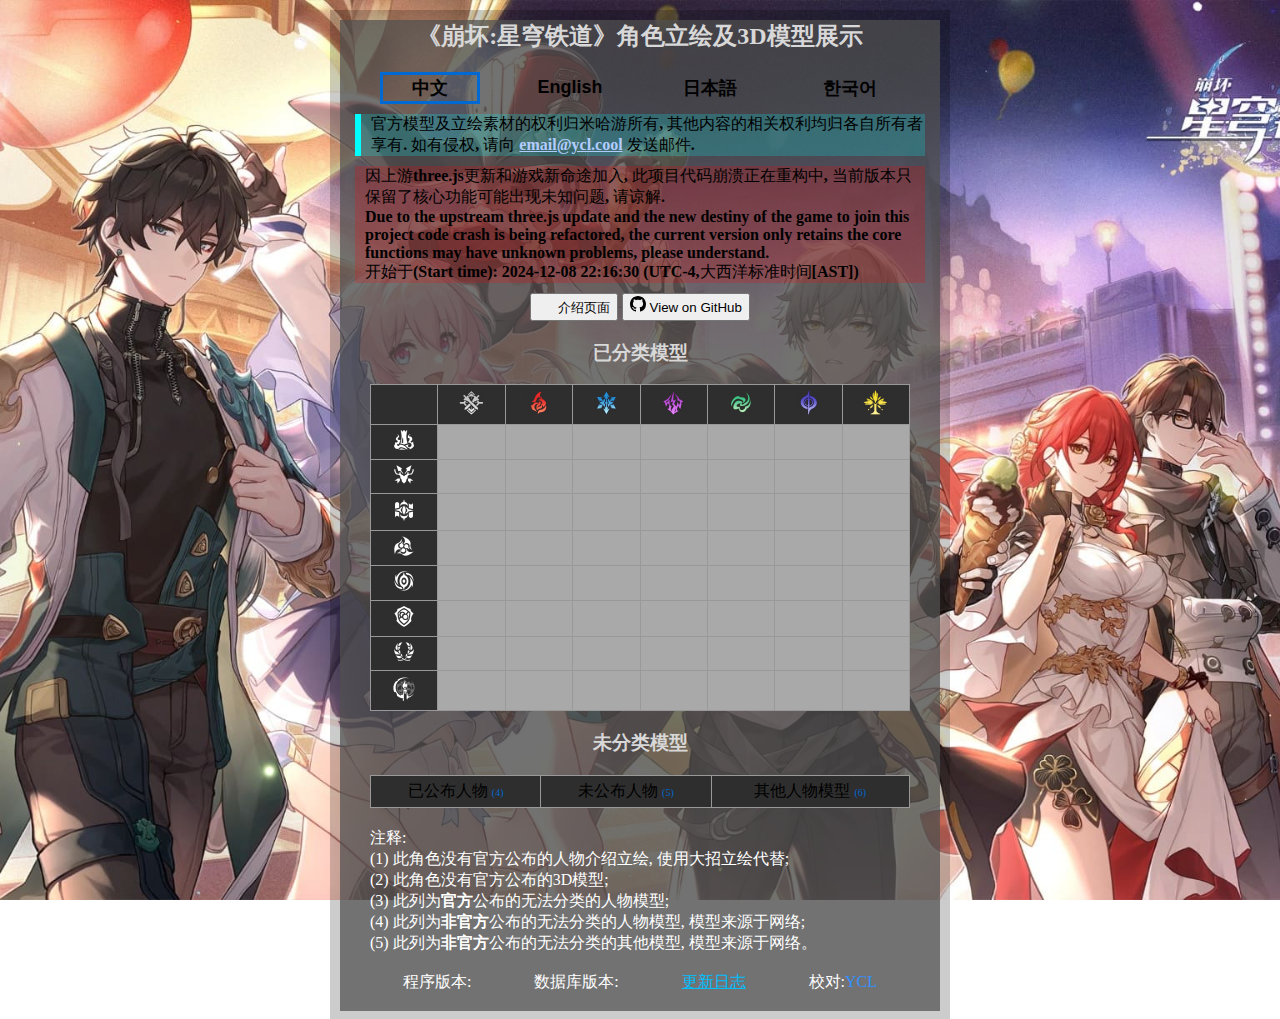
==== index.html @ e8f38388 "合并近期更改准备重构" ====
<!DOCTYPE html>
<html>

<head>
  <meta charset="UTF-8">
  <meta http-equiv="X-UA-Compatible" content="IE=edge,chrome=1">
  <meta name="viewport" content="initial-scale=1, maximum-scale=1">
  <meta name="description" content="角色立绘和3D模型展示(部分模型支持使用网页预览MMD动作)，已分类模型来源为官方, 未分类模型部分来自官方部分来源于网络。">
  <meta name="author" content="YCL">
  <title>《崩坏:星穹铁道》角色立绘和3D模型展示</title>
  <link href="favicon.ico" rel="shortcut icon">
  <link rel="stylesheet" type="text/css" href="css/index.css">
  <!-- <script src="//www.ycl.cool/js/function.js"></script> -->
  <script src="outside/function.js"></script>
  <script src="js/baidu.js"></script>
</head>

<body>
  <div id="main" class="box">
    <h2 id="text1">《崩坏:星穹铁道》角色立绘及3D模型展示</h2>
    <div class="lang-div">
      <button class="lang" id="zh" onclick="ChangeText('zh')" style="border: solid #0069d2">中文</button>
      <button class="lang" id="en" onclick="ChangeText('en')">English</button>
      <button class="lang" id="jp" onclick="ChangeText('jp')">日本語</button>
      <button class="lang" id="ko" onclick="ChangeText('ko')">한국어</button>
    </div>
    <div class="info">
      <div class="tip">
        <div class="tip-bar"></div>
        <div class="tip-txt">
          官方模型及立绘素材的权利归米哈游所有, 其他内容的相关权利均归各自所有者享有. 如有侵权, 请向
          <a style="color: #b3ccff;text-decoration: underline" href="mailto:email@ycl.cool">email@ycl.cool</a>
          发送邮件.
        </div>
      </div>
      <div class="awarn">
        <!-- <div id="abar"></div>  -->
        <a>因上游three.js更新和游戏新命途加入, 此项目代码崩溃正在重构中, 当前版本只保留了核心功能可能出现未知问题, 请谅解.<br>Due to the upstream three.js update and the new destiny of the game to join this project code crash is being refactored, the current version only retains the core functions may have unknown problems, please understand.<br>开始于(Start time): 2024-12-08 22:16:30 (UTC-4,大西洋标准时间[AST])</a>
      </div>
      <div class="warn" style="display: none">
        <div id="bar"></div>
        <a id="warn">注:如果遇到与中文意思不同的地方请以中文为主,如您想更改请在Github上提交.</a>
      </div>
      <div style="margin-top: 10px;">
        <button onclick="location.href = '//www.ycl.cool/blog/index.php/archives/17'">
          <img loading="lazy" decoding="async" src="//www.ycl.cool/media/icon.ico" height="16" width="16">
          <a id="text2">介绍页面</a>
        </button>
        <button onclick="location.href = '//github.com/YCL0609/Honkai-Star-Rail-Character-model-display'">
          <svg height="16" width="16">
            <path
              d="M8 0c4.42 0 8 3.58 8 8a8.013 8.013 0 0 1-5.45 7.59c-.4.08-.55-.17-.55-.38 0-.27.01-1.13.01-2.2 0-.75-.25-1.23-.54-1.48 1.78-.2 3.65-.88 3.65-3.95 0-.88-.31-1.59-.82-2.15.08-.2.36-1.02-.08-2.12 0 0-.67-.22-2.2.82-.64-.18-1.32-.27-2-.27-.68 0-1.36.09-2 .27-1.53-1.03-2.2-.82-2.2-.82-.44 1.1-.16 1.92-.08 2.12-.51.56-.82 1.28-.82 2.15 0 3.06 1.86 3.75 3.64 3.95-.23.2-.44.55-.51 1.07-.46.21-1.61.55-2.33-.66-.15-.24-.6-.83-1.23-.82-.67.01-.27.38.01.53.34.19.73.9.82 1.13.16.45.68 1.31 2.69.94 0 .67.01 1.3.01 1.49 0 .21-.15.45-.55.38A7.995 7.995 0 0 1 0 8c0-4.42 3.58-8 8-8Z">
            </path>
          </svg>
          View on GitHub
        </button>
      </div>
    </div>
    <div class="info"></div>
    <h3 id="text3">已分类模型</h3>
    <div class="tmp1">
      <a style="display: none;" id="tmp1">手机端请横向滑动. <br>Please swipe horizontally on the mobile phone.</a>
      <table colspan="2">
        <thead>
          <!-- 战斗属性  -->
          <tr class="table-title">
            <td style="min-width: 20px;"></td>
            <!-- 物理  -->
            <td><img loading="lazy" decoding="async" src="img/table/Physical.png"></td>
            <!-- 火  -->
            <td><img loading="lazy" decoding="async" src="img/table/Fire.png"></td>
            <!-- 冰  -->
            <td><img loading="lazy" decoding="async" src="img/table/Ice.png"></td>
            <!-- 雷  -->
            <td><img loading="lazy" decoding="async" src="img/table/Lightning.png"></td>
            <!-- 风(电脑) -->
            <td id="table-05"><img loading="lazy" decoding="async" src="img/table/Wind.png"></td>
            <!-- 量子(电脑) -->
            <td id="table-06"><img loading="lazy" decoding="async" src="img/table/Quantum.png"></td>
            <!-- 虚数(电脑) -->
            <td id="table-07"><img loading="lazy" decoding="async" src="img/table/Imaginary.png"></td>
          </tr>
        </thead>
        <tbody>
          <tr></tr>
          <!-- 毁灭  -->
          <tr>
            <td class="table-title">
              <img loading="lazy" decoding="async" src="img/table/Destruction.png">
            </td>
            <td id="table-11"></td>
            <td id="table-12"></td>
            <td id="table-13"></td>
            <td id="table-14"></td>
            <td id="table-15"></td>
            <td id="table-16"></td>
            <td id="table-17"></td>
          </tr>
          <!-- 巡猎  -->
          <tr>
            <td class="table-title">
              <img loading="lazy" decoding="async" src="img/table/The Hunt.png">
            </td>
            <td id="table-21"></td>
            <td id="table-22"></td>
            <td id="table-23"></td>
            <td id="table-24"></td>
            <td id="table-25"></td>
            <td id="table-26"></td>
            <td id="table-27"></td>
          </tr>
          <!-- 智识  -->
          <tr>
            <td class="table-title">
              <img loading="lazy" decoding="async" src="img/table/Erudition.png">
            </td>
            <td id="table-31"></td>
            <td id="table-32"></td>
            <td id="table-33"></td>
            <td id="table-34"></td>
            <td id="table-35"></td>
            <td id="table-36"></td>
            <td id="table-37"></td>
          </tr>
          <!-- 同谐  -->
          <tr>
            <td class="table-title">
              <img loading="lazy" decoding="async" src="img/table/Harmony.png">
            </td>
            <td id="table-41"></td>
            <td id="table-42"></td>
            <td id="table-43"></td>
            <td id="table-44"></td>
            <td id="table-45"></td>
            <td id="table-46"></td>
            <td id="table-47"></td>
          </tr>
          <!-- 虚无  -->
          <tr>
            <td class="table-title">
              <img loading="lazy" decoding="async" src="img/table/Nihility.png">
            </td>
            <td id="table-51"></td>
            <td id="table-52"></td>
            <td id="table-53"></td>
            <td id="table-54"></td>
            <td id="table-55"></td>
            <td id="table-56"></td>
            <td id="table-57"></td>
          </tr>
          <!-- 存护  -->
          <tr>
            <td class="table-title">
              <img loading="lazy" decoding="async" src="img/table/Preservation.png">
            </td>
            <td id="table-61"></td>
            <td id="table-62"></td>
            <td id="table-63"></td>
            <td id="table-64"></td>
            <td id="table-65"></td>
            <td id="table-66"></td>
            <td id="table-67"></td>
          </tr>
          <!-- 丰饶  -->
          <tr>
            <td class="table-title">
              <img loading="lazy" decoding="async" src="img/table/Abundance.png">
            </td>
            <td id="table-71"></td>
            <td id="table-72"></td>
            <td id="table-73"></td>
            <td id="table-74"></td>
            <td id="table-75"></td>
            <td id="table-76"></td>
            <td id="table-77"></td>
          </tr>
          <!-- 记忆 -->
          <tr>
            <td class="table-title">
              <img loading="lazy" decoding="async" src="img/table/Memory.png"></img>
            </td>
            <td id="table-81"></td>
            <td id="table-83"></td>
            <td id="table-83"></td>
            <td id="table-84"></td>
            <td id="table-85"></td>
            <td id="table-86"></td>
            <td id="table-87"></td>
          </tr>
        </tbody>
      </table>
    </div>
    <a style="display: none;" id="text4"></a>
    <!-- <div id="moble-div" style="display: none">
      <h5 id="text4">续表</h5>
      <table colspan="2">
        <thead>
          <tr class="table-title">
            <td></td>
            风(手机)
            <td id="table2-05">
              <img loading="lazy" decoding="async" src="img/table/Wind.png">
            </td>
            量子(手机)
            <td id="table2-06">
              <img loading="lazy" decoding="async" src="img/table/Quantum.png">
            </td>
            虚数(手机)
            <td id="table2-07">
              <img loading="lazy" decoding="async" src="img/table/Imaginary.png">
            </td>
          </tr>
        </thead>
        <tbody>
          <tr></tr>
          毁灭 
          <tr>
            <td class="table-title">
              <img loading="lazy" decoding="async" src="img/table/Destruction.png">
            </td>
            <td id="table2-15"></td>
            <td id="table2-16"></td>
            <td id="table2-17"></td>
          </tr>
          巡猎 
          <tr>
            <td class="table-title">
              <img loading="lazy" decoding="async" src="img/table/The Hunt.png">
            </td>
            <td id="table2-25"></td>
            <td id="table2-26"></td>
            <td id="table2-27"></td>
          </tr>
          智识 
          <tr>
            <td class="table-title">
              <img loading="lazy" decoding="async" src="img/table/Erudition.png">
            </td>
            <td id="table2-35"></td>
            <td id="table2-36"></td>
            <td id="table2-37"></td>
          </tr>
          同谐 
          <tr>
            <td class="table-title">
              <img loading="lazy" decoding="async" src="img/table/Harmony.png">
            </td>
            <td id="table2-45"></td>
            <td id="table2-46"></td>
            <td id="table2-47"></td>
          </tr>
          虚无 
          <tr>
            <td class="table-title">
              <img loading="lazy" decoding="async" src="img/table/Nihility.png">
            </td>
            <td id="table2-55"></td>
            <td id="table2-56"></td>
            <td id="table2-57"></td>
          </tr>
          存护 
          <tr>
            <td class="table-title">
              <img loading="lazy" decoding="async" src="img/table/Preservation.png">
            </td>
            <td id="table2-65"></td>
            <td id="table2-66"></td>
            <td id="table2-67"></td>
          </tr>
          丰饶 
          <tr>
            <td class="table-title">
              <img loading="lazy" decoding="async" src="img/table/Abundance.png">
            </td>
            <td id="table2-75"></td>
            <td id="table2-76"></td>
            <td id="table2-77"></td>
          </tr>
        </tbody>
      </table>
    </div> -->
    <h3 id="text5">未分类模型</h3>
    <table colspan="2">
      <thead>
        <tr class="table-title" style="color: white;">
          <td>
            <a id="text6">已公布人物</a>
            <a class="note" href="#note4">(4)</a>
          </td>
          <td>
            <a id="text7">未公布人物</a>
            <a class="note" href="#note5">(5)</a>
          </td>
          <td>
            <a id="text8">其他人物模型</a>
            <a class="note" href="#note6">(6)</a>
          </td>
        </tr>
      </thead>
      <tbody id="unknow">
      </tbody>
    </table>
    <div class="note-div">
      注释:<br>
      <a id="note1">(1) 此角色没有官方公布的人物介绍立绘, 使用大招立绘代替;</a><br>
      <a id="note2">(2) 此角色没有官方公布的3D模型;</a><br>
      <a id="note3">(3) 此列为<a style="font-weight: bolder">官方</a>公布的无法分类的人物模型;</a><br>
      <a id="note4">(4) 此列为<a style="font-weight: bolder">非官方</a>公布的无法分类的人物模型, 模型来源于网络;</a><br>
      <a id="note5">(5) 此列为<a style="font-weight: bolder">非官方</a>公布的无法分类的其他模型, 模型来源于网络。</a><br>
    </div><br>
    <div class="footer">
      <div id="ver"><a id="text9">程序版本:</a></div>
      <div id="ver2"><a id="text10">数据库版本:</a></div>
      <div href="//www.ycl.cool/blog/index.php/archives/17/" style="color: deepskyblue"><u id="text11">更新日志</u></div>
      <div id="text0">校对:<a style='color:#3391ff'>YCL</a></div>
    </div><br>
  </div>
  <div id="picture" style="display: none;">
    <a id="text12" style="color: #b3ccff;cursor: pointer;" onclick="ChangeCard('main')">◀返回</a>
    <table style=" border-collapse: collapse">
      <thead>
        <td colspan="6" style="background-color: #2e2e2e;color: white;" id="text13">角色立绘展示</td>
      </thead>
      <tbody>
        <tr style="background-color: darkgray;">
          <td id="text14">姓名</td>
          <td id="text15">属性</td>
          <td id="text16">命途</td>
          <td id="text17">实装版本</td>
          <td id="text18">3D模型</td>
          <td id="text19">立绘</td>
        </tr>
        <tr>
          <td id="name"></td>
          <td id="list"></td>
          <td id="line"></td>
          <td id="firstup"></td>
          <td id="showmodel"></td>
          <td id="download">
            <button id="text20" onclick="window.open(document.getElementById('img1').src, '_blank')">下载</button>
          </td>
        </tr>
      </tbody>
    </table>
    <h3 id="text21" style="line-height: 0cm;">加载图片中...</h3>
    <div id="ServerChoose" style="color: red;display: none">
      <b>服务器连接出现问题! 如果图片未正常加载您可以尝试手动选择服务器加载.</b><br>
      <b>There is a problem with the server connection! if the image is not loading properly, you can try to manually
        select the server to load.</b><br>
      <div style="margin-top: 10px;">
        <label for="server">服务器(Server): </label>
        <select id="server">
          <option style="display: none" selected></option>
          <option value="0">国内服务器 - China server</option>
          <option value="1">国际服务器 - Globe server</option>
        </select>
        <button onclick="userChooseServer()">OK</button>
      </div>
    </div>
    <div id="imgdiv">
      <img loading="lazy" decoding="async" id="img1" src="img/background.jpg"
        onload="document.getElementById('text21').style.display = 'none'">
    </div>
  </div>
  <script src="js/index.js"></script>
  </div>
</body>

</html>
---- css/index.css ----
body {
    background-Image: url('../img/background.jpg');
    background-repeat: no-repeat;
    background-size: cover;
    background-position: center;
    background-attachment: fixed;
}

a {
    text-decoration: none;
}

table a {
    color: black;
}

h2,
h3,
h5 {
    color: #D8D8D8;
    text-align: center;
}

.tmp1 {
    width: 100%;
    overflow-x: auto;
    white-space: nowrap; 
}

table {
    width: 90%;
    margin: 0 auto;
    border-collapse: collapse;
}

td {
    background-color: darkgray;
    border: 1px solid #999;
    text-align: center;
    padding: 5px 0px;
}

#picture {
    background-color: #4a4a4ac7;
    padding: 10px;
    margin: 0 auto;
    width: 95%;
    max-width: 950px;
}

#picture td {
    border: 1px solid #999;
    text-align: center;
    width: 15%;
}

#picture img {
    margin-top: 20px;
    width: 100%;
    height: auto;
}

#picture table {
    margin-top: 10px;
    width: 100%;
    height: 100px;
}

.info {
    margin: 0 auto;
    text-align: center;
}

.info button {
    line-height: 20px;
}

.lang-div {
    width: 100%;
    display: flex;
    justify-content: space-evenly;
}

.lang {
    display: inline-block;
    font-size: large;
    font-weight: 600;
    width: 100px;
    background-color: #00000000;
    border: 0;
    cursor: pointer;
}

.lang:hover {
    background-color: #00cece;
}

.info h3 {
    line-height: 20px;
    max-width: 50px;
    display: inline;
}

.box {
    margin: auto;
    max-width: 600px;
    box-shadow: 0px 0px 0px 10px #00000033;
    background-color: #4a4a4ac7;
}

.table-title,
.table-title td {
    background-color: #2e2e2e;
}

.note {
    color: #0069d2;
    font-size: x-small;
}

.note-div {
    width: 90%;
    color: #fff;
    margin-top: 20px;
    margin-left: auto;
    margin-right: auto;
}

.footer {
    display: flex;
    justify-content: space-evenly;
    flex-wrap: wrap;
    color: #fff;
}

.warn {
    margin: 0 auto;
    width: 95%;
    background-color: #ffff0035;
    display: flex;
    justify-content: space-evenly;
    text-align: left;
    margin-top: 10px;
}

.warn div {
    width: 7px;
    background-color: yellow;
}

.warn a {
    font-weight: 550;
    margin-left: 10px;
}
/*****/
.awarn {
    margin: 0 auto;
    width: 95%;
    background-color: #ff000035;
    display: flex;
    justify-content: space-evenly;
    text-align: left;
    margin-top: 10px;
}

.awarn div {
    width: 7px;
    background-color: red;
}

.awarn a {
    font-weight: 550;
    margin-left: 10px;
}
/*******/

.tip {
    margin: 0 auto;
    width: 95%;
    background-color: #00ffff35;
    display: flex;
    justify-content: space-evenly;
    text-align: left;
    margin-top: 10px;
}

.tip-bar {
    width: 10px;
    background-color: #00ffff;
}

.tip-txt {
    font-weight: 550;
    margin-left: 10px;
}
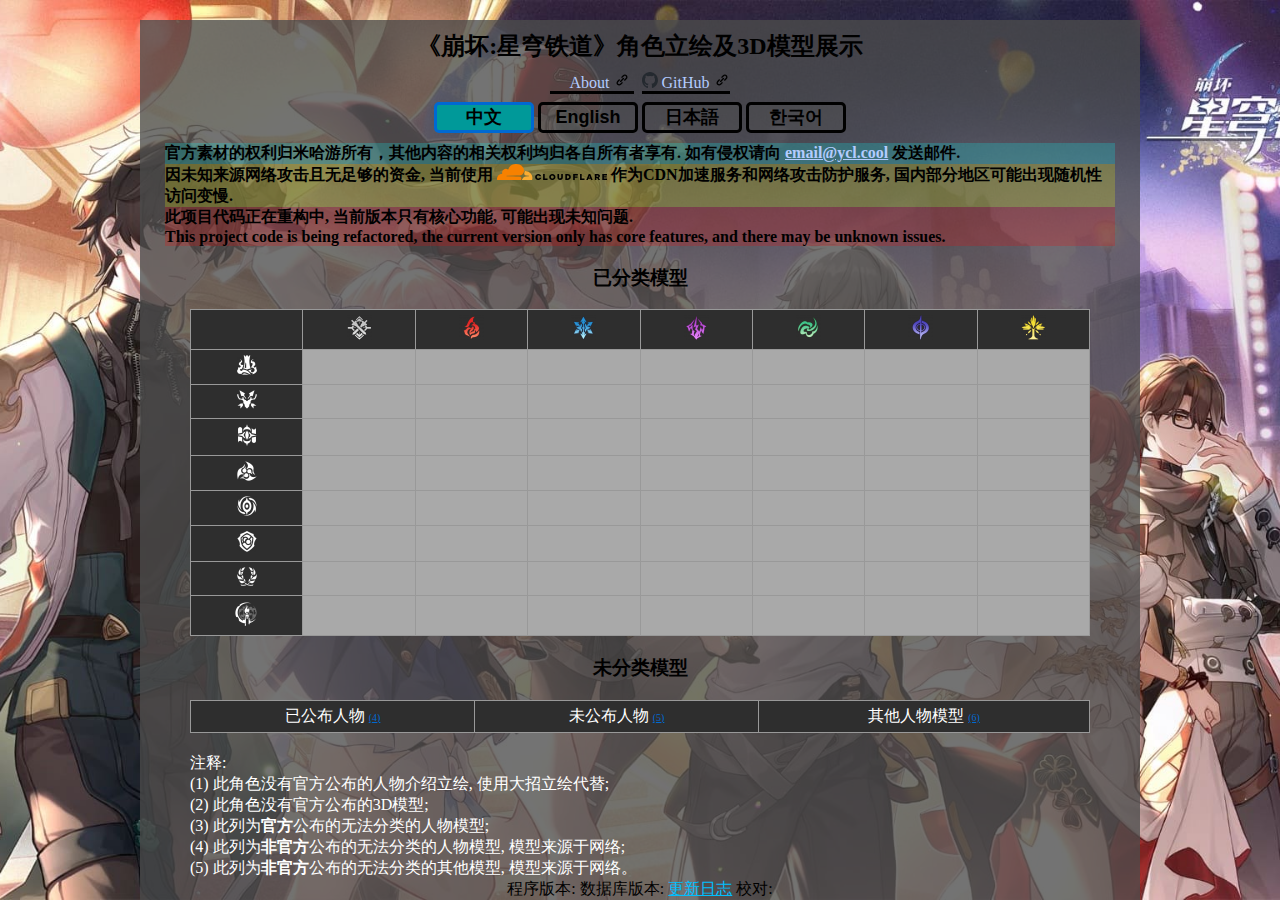
==== commit 75d465b8: "更新到V3.0 RC" ====
--- a/index.html
+++ b/index.html
@@ -2,368 +2,365 @@
 <html>
 
 <head>
-  <meta charset="UTF-8">
-  <meta http-equiv="X-UA-Compatible" content="IE=edge,chrome=1">
-  <meta name="viewport" content="initial-scale=1, maximum-scale=1">
-  <meta name="description" content="角色立绘和3D模型展示(部分模型支持使用网页预览MMD动作)，已分类模型来源为官方, 未分类模型部分来自官方部分来源于网络。">
-  <meta name="author" content="YCL">
-  <title>《崩坏:星穹铁道》角色立绘和3D模型展示</title>
-  <link href="favicon.ico" rel="shortcut icon">
-  <link rel="stylesheet" type="text/css" href="css/index.css">
-  <!-- <script src="//www.ycl.cool/js/function.js"></script> -->
-  <script src="outside/function.js"></script>
-  <script src="js/baidu.js"></script>
+    <meta charset="UTF-8">
+    <meta http-equiv="X-UA-Compatible" content="IE=edge,chrome=1">
+    <meta name="viewport" content="initial-scale=1, maximum-scale=1">
+    <meta name="description" content="角色立绘和3D模型展示(部分模型支持使用网页预览MMD动作)，已分类模型来源为官方, 未分类模型部分来自官方部分来源于网络。">
+    <meta name="author" content="YCL">
+    <title>《崩坏:星穹铁道》角色立绘和3D模型展示</title>
+    <link href="favicon.ico" rel="shortcut icon">
+    <link rel="stylesheet" type="text/css" href="css/index.css">
+    <script src="//api.ycl.cool/js/function.js"></script>
+    <!-- <script src="outside/function.js"></script> -->
 </head>
 
 <body>
-  <div id="main" class="box">
-    <h2 id="text1">《崩坏:星穹铁道》角色立绘及3D模型展示</h2>
-    <div class="lang-div">
-      <button class="lang" id="zh" onclick="ChangeText('zh')" style="border: solid #0069d2">中文</button>
-      <button class="lang" id="en" onclick="ChangeText('en')">English</button>
-      <button class="lang" id="jp" onclick="ChangeText('jp')">日本語</button>
-      <button class="lang" id="ko" onclick="ChangeText('ko')">한국어</button>
+    <div class="main">
+        <div id="title">
+            <h2 id="text1" style="margin: 10px 0px">《崩坏:星穹铁道》角色立绘及3D模型展示</h2>
+            <div class="info">
+                <a href="//www.ycl.cool/blog/index.php/archives/17" target="_blank">
+                    <img decoding="async" src="//res.ycl.cool/img/icon.ico" height="16" width="16">
+                    About
+                    <img decoding="async" src="img/link.svg" height="16" width="16">
+                </a>
+                &nbsp;
+                <a href="//github.com/YCL0609/Honkai-Star-Rail-Character-model-display" target="_blank">
+                    <img decoding=" async" src="img/github.svg" height="16" width="16">
+                    GitHub
+                    <img decoding="async" src="img/link.svg" height="16" width="16">
+                </a>
+            </div>
+            <div class="lang">
+                <button id="zh" onclick="ChangeText('zh')" data-selent="1">中文</button>
+                <button id="en" onclick="ChangeText('en')" data-selent="0">English</button>
+                <button id="jp" onclick="ChangeText('jp')" data-selent="0">日本語</button>
+                <button id="ko" onclick="ChangeText('ko')" data-selent="0">한국어</button>
+            </div>
+            <div class="tip">
+                官方素材的权利归米哈游所有，其他内容的相关权利均归各自所有者享有. 如有侵权请向
+                <a href="mailto:email@ycl.cool">email@ycl.cool</a>
+                发送邮件.
+            </div>
+            <div class="warn">
+                因未知来源网络攻击且无足够的资金, 当前使用
+                <a href="https://www.cloudflare-cn.com/"><img src="img/cloudflare.svg" height="16"></a>
+                作为CDN加速服务和网络攻击防护服务, 国内部分地区可能出现随机性访问变慢.
+            </div>
+            <div class="error">
+                此项目代码正在重构中, 当前版本只有核心功能, 可能出现未知问题.<br>
+                This project code is being refactored, the current version only has core features, and there may be
+                unknown issues.
+            </div>
+        </div>
+        <div id="form">
+            <h3 id="text2">已分类模型</h3>
+            <table colspan="2">
+                <thead>
+                    <!-- 战斗属性  -->
+                    <tr class="table-title">
+                        <td style="min-width: 20px;"></td>
+                        <!-- 物理  -->
+                        <td><img loading="lazy" decoding="async" src="img/table/Physical.png"></td>
+                        <!-- 火  -->
+                        <td><img loading="lazy" decoding="async" src="img/table/Fire.png"></td>
+                        <!-- 冰  -->
+                        <td><img loading="lazy" decoding="async" src="img/table/Ice.png"></td>
+                        <!-- 雷  -->
+                        <td><img loading="lazy" decoding="async" src="img/table/Lightning.png"></td>
+                        <!-- 风(电脑) -->
+                        <td data-phone="0"><img loading="lazy" decoding="async" src="img/table/Wind.png"></td>
+                        <!-- 量子(电脑) -->
+                        <td data-phone="0"><img loading="lazy" decoding="async" src="img/table/Quantum.png"></td>
+                        <!-- 虚数(电脑) -->
+                        <td data-phone="0"><img loading="lazy" decoding="async" src="img/table/Imaginary.png"></td>
+                    </tr>
+                </thead>
+                <tbody>
+                    <tr></tr>
+                    <!-- 毁灭  -->
+                    <tr>
+                        <td class="table-title">
+                            <img loading="lazy" decoding="async" src="img/table/Destruction.png">
+                        </td>
+                        <td id="table-11"></td>
+                        <td id="table-12"></td>
+                        <td id="table-13"></td>
+                        <td id="table-14"></td>
+                        <td id="table-15" data-phone="0"></td>
+                        <td id="table-16" data-phone="0"></td>
+                        <td id="table-17" data-phone="0"></td>
+                    </tr>
+                    <!-- 巡猎  -->
+                    <tr>
+                        <td class="table-title">
+                            <img loading="lazy" decoding="async" src="img/table/The Hunt.png">
+                        </td>
+                        <td id="table-21"></td>
+                        <td id="table-22"></td>
+                        <td id="table-23"></td>
+                        <td id="table-24"></td>
+                        <td id="table-25" data-phone="0"></td>
+                        <td id="table-26" data-phone="0"></td>
+                        <td id="table-27" data-phone="0"></td>
+                    </tr>
+                    <!-- 智识  -->
+                    <tr>
+                        <td class="table-title">
+                            <img loading="lazy" decoding="async" src="img/table/Erudition.png">
+                        </td>
+                        <td id="table-31"></td>
+                        <td id="table-32"></td>
+                        <td id="table-33"></td>
+                        <td id="table-34"></td>
+                        <td id="table-35" data-phone="0"></td>
+                        <td id="table-36" data-phone="0"></td>
+                        <td id="table-37" data-phone="0"></td>
+                    </tr>
+                    <!-- 同谐  -->
+                    <tr>
+                        <td class="table-title">
+                            <img loading="lazy" decoding="async" src="img/table/Harmony.png">
+                        </td>
+                        <td id="table-41"></td>
+                        <td id="table-42"></td>
+                        <td id="table-43"></td>
+                        <td id="table-44"></td>
+                        <td id="table-45" data-phone="0"></td>
+                        <td id="table-46" data-phone="0"></td>
+                        <td id="table-47" data-phone="0"></td>
+                    </tr>
+                    <!-- 虚无  -->
+                    <tr>
+                        <td class="table-title">
+                            <img loading="lazy" decoding="async" src="img/table/Nihility.png">
+                        </td>
+                        <td id="table-51"></td>
+                        <td id="table-52"></td>
+                        <td id="table-53"></td>
+                        <td id="table-54"></td>
+                        <td id="table-55" data-phone="0"></td>
+                        <td id="table-56" data-phone="0"></td>
+                        <td id="table-57" data-phone="0"></td>
+                    </tr>
+                    <!-- 存护  -->
+                    <tr>
+                        <td class="table-title">
+                            <img loading="lazy" decoding="async" src="img/table/Preservation.png">
+                        </td>
+                        <td id="table-61"></td>
+                        <td id="table-62"></td>
+                        <td id="table-63"></td>
+                        <td id="table-64"></td>
+                        <td id="table-65" data-phone="0"></td>
+                        <td id="table-66" data-phone="0"></td>
+                        <td id="table-67" data-phone="0"></td>
+                    </tr>
+                    <!-- 丰饶  -->
+                    <tr>
+                        <td class="table-title">
+                            <img loading="lazy" decoding="async" src="img/table/Abundance.png">
+                        </td>
+                        <td id="table-71"></td>
+                        <td id="table-72"></td>
+                        <td id="table-73"></td>
+                        <td id="table-74"></td>
+                        <td id="table-75" data-phone="0"></td>
+                        <td id="table-76" data-phone="0"></td>
+                        <td id="table-77" data-phone="0"></td>
+                    </tr>
+                    <!-- 记忆 -->
+                    <tr>
+                        <td class="table-title">
+                            <img loading="lazy" decoding="async" src="img/table/Memory.png"></img>
+                        </td>
+                        <td id="table-81"></td>
+                        <td id="table-82"></td>
+                        <td id="table-83"></td>
+                        <td id="table-84"></td>
+                        <td id="table-85" data-phone="0"></td>
+                        <td id="table-86" data-phone="0"></td>
+                        <td id="table-87" data-phone="0"></td>
+                    </tr>
+                </tbody>
+            </table>
+            <div class="phone">
+                <h5 id="text3">续表</h5>
+                <table colspan="2">
+                    <thead>
+                        <tr class="table-title">
+                            <td></td>
+                            <!-- 风(手机) -->
+                            <td id="table2-05">
+                                <img loading="lazy" decoding="async" src="img/table/Wind.png">
+                            </td>
+                            <!-- 量子(手机) -->
+                            <td id="table2-06">
+                                <img loading="lazy" decoding="async" src="img/table/Quantum.png">
+                            </td>
+                            <!-- 虚数(手机) -->
+                            <td id="table2-07">
+                                <img loading="lazy" decoding="async" src="img/table/Imaginary.png">
+                            </td>
+                        </tr>
+                    </thead>
+                    <tbody>
+                        <tr></tr>
+                        <!-- 毁灭 -->
+                        <tr>
+                            <td class="table-title">
+                                <img loading="lazy" decoding="async" src="img/table/Destruction.png">
+                            </td>
+                            <td id="table2-15"></td>
+                            <td id="table2-16"></td>
+                            <td id="table2-17"></td>
+                        </tr>
+                        <!-- 巡猎 -->
+                        <tr>
+                            <td class="table-title">
+                                <img loading="lazy" decoding="async" src="img/table/The Hunt.png">
+                            </td>
+                            <td id="table2-25"></td>
+                            <td id="table2-26"></td>
+                            <td id="table2-27"></td>
+                        </tr>
+                        <!-- 智识 -->
+                        <tr>
+                            <td class="table-title">
+                                <img loading="lazy" decoding="async" src="img/table/Erudition.png">
+                            </td>
+                            <td id="table2-35"></td>
+                            <td id="table2-36"></td>
+                            <td id="table2-37"></td>
+                        </tr>
+                        <!-- 同谐 -->
+                        <tr>
+                            <td class="table-title">
+                                <img loading="lazy" decoding="async" src="img/table/Harmony.png">
+                            </td>
+                            <td id="table2-45"></td>
+                            <td id="table2-46"></td>
+                            <td id="table2-47"></td>
+                        </tr>
+                        <!-- 虚无 -->
+                        <tr>
+                            <td class="table-title">
+                                <img loading="lazy" decoding="async" src="img/table/Nihility.png">
+                            </td>
+                            <td id="table2-55"></td>
+                            <td id="table2-56"></td>
+                            <td id="table2-57"></td>
+                        </tr>
+                        <!-- 存护 -->
+                        <tr>
+                            <td class="table-title">
+                                <img loading="lazy" decoding="async" src="img/table/Preservation.png">
+                            </td>
+                            <td id="table2-65"></td>
+                            <td id="table2-66"></td>
+                            <td id="table2-67"></td>
+                        </tr>
+                        <!-- 丰饶 -->
+                        <tr>
+                            <td class="table-title">
+                                <img loading="lazy" decoding="async" src="img/table/Abundance.png">
+                            </td>
+                            <td id="table2-75"></td>
+                            <td id="table2-76"></td>
+                            <td id="table2-77"></td>
+                        </tr>
+                        <!-- 记忆 -->
+                        <tr>
+                            <td class="table-title">
+                                <img loading="lazy" decoding="async" src="img/table/Memory.png">
+                            </td>
+                            <td id="table2-85"></td>
+                            <td id="table2-86"></td>
+                            <td id="table2-87"></td>
+                        </tr>
+                    </tbody>
+                </table>
+            </div>
+            <h3 id="text4">未分类模型</h3>
+            <table colspan="2">
+                <thead>
+                    <tr class="table-title" style="color: white;">
+                        <td>
+                            <a id="text5">已公布人物</a>
+                            <a class="note-mark" href="#note4">(4)</a>
+                        </td>
+                        <td>
+                            <a id="text6">未公布人物</a>
+                            <a class="note-mark" href="#note5">(5)</a>
+                        </td>
+                        <td>
+                            <a id="text7">其他人物模型</a>
+                            <a class="note-mark" href="#note6">(6)</a>
+                        </td>
+                    </tr>
+                </thead>
+                <tbody id="unknow" data-gencell="1"></tbody>
+            </table>
+        </div>
+        <div class="note">
+            注释:<br>
+            <a id="note1">(1) 此角色没有官方公布的人物介绍立绘, 使用大招立绘代替;</a><br>
+            <a id="note2">(2) 此角色没有官方公布的3D模型;</a><br>
+            <a id="note3">(3) 此列为<strong>官方</strong>公布的无法分类的人物模型;</a><br>
+            <a id="note4">(4) 此列为<strong>非官方</strong>公布的无法分类的人物模型, 模型来源于网络;</a><br>
+            <a id="note5">(5) 此列为<strong>非官方</strong>公布的无法分类的其他模型, 模型来源于网络。</a><br>
+        </div>
+        <div class="footer">
+            <a id="text8">程序版本:</a>
+            <a id="text9">数据库版本:</a>
+            <a id="text10" href="//www.ycl.cool/blog/index.php/archives/17/" target="_blank"
+                style="color: deepskyblue">更新日志</a>
+            <a id="text11">校对:</a>
+        </div>
     </div>
-    <div class="info">
-      <div class="tip">
-        <div class="tip-bar"></div>
-        <div class="tip-txt">
-          官方模型及立绘素材的权利归米哈游所有, 其他内容的相关权利均归各自所有者享有. 如有侵权, 请向
-          <a style="color: #b3ccff;text-decoration: underline" href="mailto:email@ycl.cool">email@ycl.cool</a>
-          发送邮件.
-        </div>
-      </div>
-      <div class="awarn">
-        <!-- <div id="abar"></div>  -->
-        <a>因上游three.js更新和游戏新命途加入, 此项目代码崩溃正在重构中, 当前版本只保留了核心功能可能出现未知问题, 请谅解.<br>Due to the upstream three.js update and the new destiny of the game to join this project code crash is being refactored, the current version only retains the core functions may have unknown problems, please understand.<br>开始于(Start time): 2024-12-08 22:16:30 (UTC-4,大西洋标准时间[AST])</a>
-      </div>
-      <div class="warn" style="display: none">
-        <div id="bar"></div>
-        <a id="warn">注:如果遇到与中文意思不同的地方请以中文为主,如您想更改请在Github上提交.</a>
-      </div>
-      <div style="margin-top: 10px;">
-        <button onclick="location.href = '//www.ycl.cool/blog/index.php/archives/17'">
-          <img loading="lazy" decoding="async" src="//www.ycl.cool/media/icon.ico" height="16" width="16">
-          <a id="text2">介绍页面</a>
-        </button>
-        <button onclick="location.href = '//github.com/YCL0609/Honkai-Star-Rail-Character-model-display'">
-          <svg height="16" width="16">
-            <path
-              d="M8 0c4.42 0 8 3.58 8 8a8.013 8.013 0 0 1-5.45 7.59c-.4.08-.55-.17-.55-.38 0-.27.01-1.13.01-2.2 0-.75-.25-1.23-.54-1.48 1.78-.2 3.65-.88 3.65-3.95 0-.88-.31-1.59-.82-2.15.08-.2.36-1.02-.08-2.12 0 0-.67-.22-2.2.82-.64-.18-1.32-.27-2-.27-.68 0-1.36.09-2 .27-1.53-1.03-2.2-.82-2.2-.82-.44 1.1-.16 1.92-.08 2.12-.51.56-.82 1.28-.82 2.15 0 3.06 1.86 3.75 3.64 3.95-.23.2-.44.55-.51 1.07-.46.21-1.61.55-2.33-.66-.15-.24-.6-.83-1.23-.82-.67.01-.27.38.01.53.34.19.73.9.82 1.13.16.45.68 1.31 2.69.94 0 .67.01 1.3.01 1.49 0 .21-.15.45-.55.38A7.995 7.995 0 0 1 0 8c0-4.42 3.58-8 8-8Z">
-            </path>
-          </svg>
-          View on GitHub
-        </button>
-      </div>
+    <div class="overlay" style="display: none">
+        <div class="overlay-box">
+            <table style="width: 100%">
+                <thead>
+                    <td colspan="5" style="background-color: #2e2e2e;color: white;" id="text14">角色立绘展示</td>
+                </thead>
+                <tbody>
+                    <tr>
+                        <td id="text12">姓名</td>
+                        <td id="text13">属性</td>
+                        <td id="text14">命途</td>
+                        <td id="text15">实装版本</td>
+                        <td id="text16">3D模型</td>
+                    </tr>
+                    <tr>
+                        <td id="name"></td>
+                        <td id="list"></td>
+                        <td id="line"></td>
+                        <td id="firstup"></td>
+                        <td id="model">
+                            <a id="nomodel" style="color:#f00;display: none;">暂无</a>
+                            <button id="btn0" style="border-radius: 5px;"></button>
+                            <button id="btn1" style="border-radius: 5px;display: none;"></button>
+                        </td>
+                    </tr>
+                    <tr>
+                        <td colspan="5" id="text17">点击图片可在新标签页打开...</td>
+                    </tr>
+                    <tr>
+                        <td colspan="5" style="padding: 0;border: none">
+                            <h3 id="imgload" style="line-height: 0cm">Loading...</h3>
+                            <img id="img0" src="img/background.jpg" data-imgdata="no" onclick="window.open(this.src)"
+                                onload="document.getElementById('imgload').style.display = 'none'">
+                            <img id="img1" src="" style="display: none;" data-imgdata="two" onclick="window.open(this.src)">
+                        </td>
+                    </tr>
+                    <tr class="closebtn">
+                        <td colspan="5" onclick="ShowPicture(-1)">关闭 (Close)</td>
+                    </tr>
+            </table>
+        </div>
     </div>
-    <div class="info"></div>
-    <h3 id="text3">已分类模型</h3>
-    <div class="tmp1">
-      <a style="display: none;" id="tmp1">手机端请横向滑动. <br>Please swipe horizontally on the mobile phone.</a>
-      <table colspan="2">
-        <thead>
-          <!-- 战斗属性  -->
-          <tr class="table-title">
-            <td style="min-width: 20px;"></td>
-            <!-- 物理  -->
-            <td><img loading="lazy" decoding="async" src="img/table/Physical.png"></td>
-            <!-- 火  -->
-            <td><img loading="lazy" decoding="async" src="img/table/Fire.png"></td>
-            <!-- 冰  -->
-            <td><img loading="lazy" decoding="async" src="img/table/Ice.png"></td>
-            <!-- 雷  -->
-            <td><img loading="lazy" decoding="async" src="img/table/Lightning.png"></td>
-            <!-- 风(电脑) -->
-            <td id="table-05"><img loading="lazy" decoding="async" src="img/table/Wind.png"></td>
-            <!-- 量子(电脑) -->
-            <td id="table-06"><img loading="lazy" decoding="async" src="img/table/Quantum.png"></td>
-            <!-- 虚数(电脑) -->
-            <td id="table-07"><img loading="lazy" decoding="async" src="img/table/Imaginary.png"></td>
-          </tr>
-        </thead>
-        <tbody>
-          <tr></tr>
-          <!-- 毁灭  -->
-          <tr>
-            <td class="table-title">
-              <img loading="lazy" decoding="async" src="img/table/Destruction.png">
-            </td>
-            <td id="table-11"></td>
-            <td id="table-12"></td>
-            <td id="table-13"></td>
-            <td id="table-14"></td>
-            <td id="table-15"></td>
-            <td id="table-16"></td>
-            <td id="table-17"></td>
-          </tr>
-          <!-- 巡猎  -->
-          <tr>
-            <td class="table-title">
-              <img loading="lazy" decoding="async" src="img/table/The Hunt.png">
-            </td>
-            <td id="table-21"></td>
-            <td id="table-22"></td>
-            <td id="table-23"></td>
-            <td id="table-24"></td>
-            <td id="table-25"></td>
-            <td id="table-26"></td>
-            <td id="table-27"></td>
-          </tr>
-          <!-- 智识  -->
-          <tr>
-            <td class="table-title">
-              <img loading="lazy" decoding="async" src="img/table/Erudition.png">
-            </td>
-            <td id="table-31"></td>
-            <td id="table-32"></td>
-            <td id="table-33"></td>
-            <td id="table-34"></td>
-            <td id="table-35"></td>
-            <td id="table-36"></td>
-            <td id="table-37"></td>
-          </tr>
-          <!-- 同谐  -->
-          <tr>
-            <td class="table-title">
-              <img loading="lazy" decoding="async" src="img/table/Harmony.png">
-            </td>
-            <td id="table-41"></td>
-            <td id="table-42"></td>
-            <td id="table-43"></td>
-            <td id="table-44"></td>
-            <td id="table-45"></td>
-            <td id="table-46"></td>
-            <td id="table-47"></td>
-          </tr>
-          <!-- 虚无  -->
-          <tr>
-            <td class="table-title">
-              <img loading="lazy" decoding="async" src="img/table/Nihility.png">
-            </td>
-            <td id="table-51"></td>
-            <td id="table-52"></td>
-            <td id="table-53"></td>
-            <td id="table-54"></td>
-            <td id="table-55"></td>
-            <td id="table-56"></td>
-            <td id="table-57"></td>
-          </tr>
-          <!-- 存护  -->
-          <tr>
-            <td class="table-title">
-              <img loading="lazy" decoding="async" src="img/table/Preservation.png">
-            </td>
-            <td id="table-61"></td>
-            <td id="table-62"></td>
-            <td id="table-63"></td>
-            <td id="table-64"></td>
-            <td id="table-65"></td>
-            <td id="table-66"></td>
-            <td id="table-67"></td>
-          </tr>
-          <!-- 丰饶  -->
-          <tr>
-            <td class="table-title">
-              <img loading="lazy" decoding="async" src="img/table/Abundance.png">
-            </td>
-            <td id="table-71"></td>
-            <td id="table-72"></td>
-            <td id="table-73"></td>
-            <td id="table-74"></td>
-            <td id="table-75"></td>
-            <td id="table-76"></td>
-            <td id="table-77"></td>
-          </tr>
-          <!-- 记忆 -->
-          <tr>
-            <td class="table-title">
-              <img loading="lazy" decoding="async" src="img/table/Memory.png"></img>
-            </td>
-            <td id="table-81"></td>
-            <td id="table-83"></td>
-            <td id="table-83"></td>
-            <td id="table-84"></td>
-            <td id="table-85"></td>
-            <td id="table-86"></td>
-            <td id="table-87"></td>
-          </tr>
-        </tbody>
-      </table>
-    </div>
-    <a style="display: none;" id="text4"></a>
-    <!-- <div id="moble-div" style="display: none">
-      <h5 id="text4">续表</h5>
-      <table colspan="2">
-        <thead>
-          <tr class="table-title">
-            <td></td>
-            风(手机)
-            <td id="table2-05">
-              <img loading="lazy" decoding="async" src="img/table/Wind.png">
-            </td>
-            量子(手机)
-            <td id="table2-06">
-              <img loading="lazy" decoding="async" src="img/table/Quantum.png">
-            </td>
-            虚数(手机)
-            <td id="table2-07">
-              <img loading="lazy" decoding="async" src="img/table/Imaginary.png">
-            </td>
-          </tr>
-        </thead>
-        <tbody>
-          <tr></tr>
-          毁灭 
-          <tr>
-            <td class="table-title">
-              <img loading="lazy" decoding="async" src="img/table/Destruction.png">
-            </td>
-            <td id="table2-15"></td>
-            <td id="table2-16"></td>
-            <td id="table2-17"></td>
-          </tr>
-          巡猎 
-          <tr>
-            <td class="table-title">
-              <img loading="lazy" decoding="async" src="img/table/The Hunt.png">
-            </td>
-            <td id="table2-25"></td>
-            <td id="table2-26"></td>
-            <td id="table2-27"></td>
-          </tr>
-          智识 
-          <tr>
-            <td class="table-title">
-              <img loading="lazy" decoding="async" src="img/table/Erudition.png">
-            </td>
-            <td id="table2-35"></td>
-            <td id="table2-36"></td>
-            <td id="table2-37"></td>
-          </tr>
-          同谐 
-          <tr>
-            <td class="table-title">
-              <img loading="lazy" decoding="async" src="img/table/Harmony.png">
-            </td>
-            <td id="table2-45"></td>
-            <td id="table2-46"></td>
-            <td id="table2-47"></td>
-          </tr>
-          虚无 
-          <tr>
-            <td class="table-title">
-              <img loading="lazy" decoding="async" src="img/table/Nihility.png">
-            </td>
-            <td id="table2-55"></td>
-            <td id="table2-56"></td>
-            <td id="table2-57"></td>
-          </tr>
-          存护 
-          <tr>
-            <td class="table-title">
-              <img loading="lazy" decoding="async" src="img/table/Preservation.png">
-            </td>
-            <td id="table2-65"></td>
-            <td id="table2-66"></td>
-            <td id="table2-67"></td>
-          </tr>
-          丰饶 
-          <tr>
-            <td class="table-title">
-              <img loading="lazy" decoding="async" src="img/table/Abundance.png">
-            </td>
-            <td id="table2-75"></td>
-            <td id="table2-76"></td>
-            <td id="table2-77"></td>
-          </tr>
-        </tbody>
-      </table>
-    </div> -->
-    <h3 id="text5">未分类模型</h3>
-    <table colspan="2">
-      <thead>
-        <tr class="table-title" style="color: white;">
-          <td>
-            <a id="text6">已公布人物</a>
-            <a class="note" href="#note4">(4)</a>
-          </td>
-          <td>
-            <a id="text7">未公布人物</a>
-            <a class="note" href="#note5">(5)</a>
-          </td>
-          <td>
-            <a id="text8">其他人物模型</a>
-            <a class="note" href="#note6">(6)</a>
-          </td>
-        </tr>
-      </thead>
-      <tbody id="unknow">
-      </tbody>
-    </table>
-    <div class="note-div">
-      注释:<br>
-      <a id="note1">(1) 此角色没有官方公布的人物介绍立绘, 使用大招立绘代替;</a><br>
-      <a id="note2">(2) 此角色没有官方公布的3D模型;</a><br>
-      <a id="note3">(3) 此列为<a style="font-weight: bolder">官方</a>公布的无法分类的人物模型;</a><br>
-      <a id="note4">(4) 此列为<a style="font-weight: bolder">非官方</a>公布的无法分类的人物模型, 模型来源于网络;</a><br>
-      <a id="note5">(5) 此列为<a style="font-weight: bolder">非官方</a>公布的无法分类的其他模型, 模型来源于网络。</a><br>
-    </div><br>
-    <div class="footer">
-      <div id="ver"><a id="text9">程序版本:</a></div>
-      <div id="ver2"><a id="text10">数据库版本:</a></div>
-      <div href="//www.ycl.cool/blog/index.php/archives/17/" style="color: deepskyblue"><u id="text11">更新日志</u></div>
-      <div id="text0">校对:<a style='color:#3391ff'>YCL</a></div>
-    </div><br>
-  </div>
-  <div id="picture" style="display: none;">
-    <a id="text12" style="color: #b3ccff;cursor: pointer;" onclick="ChangeCard('main')">◀返回</a>
-    <table style=" border-collapse: collapse">
-      <thead>
-        <td colspan="6" style="background-color: #2e2e2e;color: white;" id="text13">角色立绘展示</td>
-      </thead>
-      <tbody>
-        <tr style="background-color: darkgray;">
-          <td id="text14">姓名</td>
-          <td id="text15">属性</td>
-          <td id="text16">命途</td>
-          <td id="text17">实装版本</td>
-          <td id="text18">3D模型</td>
-          <td id="text19">立绘</td>
-        </tr>
-        <tr>
-          <td id="name"></td>
-          <td id="list"></td>
-          <td id="line"></td>
-          <td id="firstup"></td>
-          <td id="showmodel"></td>
-          <td id="download">
-            <button id="text20" onclick="window.open(document.getElementById('img1').src, '_blank')">下载</button>
-          </td>
-        </tr>
-      </tbody>
-    </table>
-    <h3 id="text21" style="line-height: 0cm;">加载图片中...</h3>
-    <div id="ServerChoose" style="color: red;display: none">
-      <b>服务器连接出现问题! 如果图片未正常加载您可以尝试手动选择服务器加载.</b><br>
-      <b>There is a problem with the server connection! if the image is not loading properly, you can try to manually
-        select the server to load.</b><br>
-      <div style="margin-top: 10px;">
-        <label for="server">服务器(Server): </label>
-        <select id="server">
-          <option style="display: none" selected></option>
-          <option value="0">国内服务器 - China server</option>
-          <option value="1">国际服务器 - Globe server</option>
-        </select>
-        <button onclick="userChooseServer()">OK</button>
-      </div>
-    </div>
-    <div id="imgdiv">
-      <img loading="lazy" decoding="async" id="img1" src="img/background.jpg"
-        onload="document.getElementById('text21').style.display = 'none'">
-    </div>
-  </div>
-  <script src="js/index.js"></script>
-  </div>
+    <script src="js/index.js"></script>
 </body>
 
 </html>--- a/css/index.css
+++ b/css/index.css
@@ -4,33 +4,112 @@
     background-size: cover;
     background-position: center;
     background-attachment: fixed;
-}
-
-a {
+    margin: 0;
+    padding: 0;
+    display: flex;
+    justify-content: center;
+    align-items: center;
+    min-height: 100vh;
+}
+
+.main {
+    width: 80%;
+    max-width: 1000px;
+    height: 100%;
+    margin: 20px 0;
+    text-align: center;
+    box-sizing: border-box;
+    background-color: #4c4c4cc7
+}
+
+.info {
+    margin-top: 5px;
+}
+
+.info a {
+    color: #b3ccff;
     text-decoration: none;
-}
-
-table a {
-    color: black;
-}
-
-h2,
-h3,
-h5 {
-    color: #D8D8D8;
-    text-align: center;
-}
-
-.tmp1 {
-    width: 100%;
-    overflow-x: auto;
-    white-space: nowrap; 
+    border-bottom: solid #000;
+
+}
+
+.lang {
+    margin: 0 auto;
+    margin-top: 10px;
+    line-height: 30px;
+}
+
+.lang button {
+    display: inline-block;
+    font-size: large;
+    font-weight: 600;
+    width: 100px;
+    padding: 0;
+    line-height: 25px;
+    background-color: #55555555;
+    border: solid #000;
+    border-radius: 5px;
+    cursor: pointer;
+}
+
+.lang [data-selent="1"] {
+    border: solid #0069d2;
+    background-color: #009999
+}
+
+.lang button:hover {
+    background-color: #00cece;
+}
+
+.tip {
+    margin: 0 auto;
+    width: 95%;
+    background-color: #00ffff35;
+    font-weight: 700;
+    text-align: left;
+    margin-top: 10px;
+}
+
+.tip a {
+    color: #b3ccff;
+    text-decoration: underline
+}
+
+.warn {
+    margin: 0 auto;
+    width: 95%;
+    background-color: #ffff0035;
+    font-weight: 700;
+    text-align: left;
+}
+
+.warn a {
+    color: #262c38;
+    text-decoration: underline
+}
+
+.error {
+    margin: 0 auto;
+    width: 95%;
+    background-color: #ff000035;
+    font-weight: 700;
+    text-align: left;
+}
+
+.error a {
+    color: #262c38;
+    text-decoration: underline
 }
 
 table {
     width: 90%;
     margin: 0 auto;
     border-collapse: collapse;
+}
+
+.table-title,
+.table-title td {
+    background-color: #2e2e2e;
 }
 
 td {
@@ -40,156 +119,102 @@
     padding: 5px 0px;
 }
 
-#picture {
-    background-color: #4a4a4ac7;
-    padding: 10px;
-    margin: 0 auto;
-    width: 95%;
-    max-width: 950px;
-}
-
-#picture td {
-    border: 1px solid #999;
-    text-align: center;
-    width: 15%;
-}
-
-#picture img {
-    margin-top: 20px;
-    width: 100%;
-    height: auto;
-}
-
-#picture table {
-    margin-top: 10px;
-    width: 100%;
-    height: 100px;
-}
-
-.info {
-    margin: 0 auto;
-    text-align: center;
-}
-
-.info button {
-    line-height: 20px;
-}
-
-.lang-div {
-    width: 100%;
-    display: flex;
-    justify-content: space-evenly;
-}
-
-.lang {
-    display: inline-block;
-    font-size: large;
-    font-weight: 600;
-    width: 100px;
-    background-color: #00000000;
-    border: 0;
-    cursor: pointer;
-}
-
-.lang:hover {
-    background-color: #00cece;
-}
-
-.info h3 {
-    line-height: 20px;
-    max-width: 50px;
-    display: inline;
-}
-
-.box {
-    margin: auto;
-    max-width: 600px;
-    box-shadow: 0px 0px 0px 10px #00000033;
-    background-color: #4a4a4ac7;
-}
-
-.table-title,
-.table-title td {
-    background-color: #2e2e2e;
-}
-
-.note {
+.phone {
+    display: none;
+}
+
+.note-mark {
     color: #0069d2;
     font-size: x-small;
 }
 
-.note-div {
+.note {
     width: 90%;
     color: #fff;
     margin-top: 20px;
     margin-left: auto;
     margin-right: auto;
-}
-
-.footer {
+    text-align: left;
+}
+
+tfoot {
+    margin-top: 10px;
+    display: inline-block;
+    width: 100%;
+    text-align: center;
+}
+
+tfoot * {
+    display: inline-block;
+    line-height: 0;
+    margin: 0 10px;
+}
+
+.overlay {
+    position: fixed;
+    top: 0;
+    left: 0;
+    width: 100%;
+    height: 100%;
+    background-color: #00000080;
     display: flex;
-    justify-content: space-evenly;
-    flex-wrap: wrap;
-    color: #fff;
-}
-
-.warn {
-    margin: 0 auto;
-    width: 95%;
-    background-color: #ffff0035;
+    justify-content: center;
+    align-items: center;
+    z-index: 999;
+}
+
+.overlay-box {
+    width: 70%;
+    max-width: 700px;
+    background-color: white;
     display: flex;
-    justify-content: space-evenly;
-    text-align: left;
-    margin-top: 10px;
-}
-
-.warn div {
-    width: 7px;
-    background-color: yellow;
-}
-
-.warn a {
-    font-weight: 550;
-    margin-left: 10px;
-}
-/*****/
-.awarn {
-    margin: 0 auto;
-    width: 95%;
-    background-color: #ff000035;
-    display: flex;
-    justify-content: space-evenly;
-    text-align: left;
-    margin-top: 10px;
-}
-
-.awarn div {
-    width: 7px;
-    background-color: red;
-}
-
-.awarn a {
-    font-weight: 550;
-    margin-left: 10px;
-}
-/*******/
-
-.tip {
-    margin: 0 auto;
-    width: 95%;
-    background-color: #00ffff35;
-    display: flex;
-    justify-content: space-evenly;
-    text-align: left;
-    margin-top: 10px;
-}
-
-.tip-bar {
-    width: 10px;
-    background-color: #00ffff;
-}
-
-.tip-txt {
-    font-weight: 550;
-    margin-left: 10px;
+    justify-content: center;
+    align-items: center;
+    box-shadow: 0 0 10px #000000cc;
+}
+
+.overlay-box tbody td {
+    width: 20%;
+}
+
+
+[data-imgdata="no"] {
+    display: block;
+    width: 100%;
+}
+
+[data-imgdata="two"] {
+    display: inline-block;
+    width: 49%;
+}
+
+[data-imgdata="center"] {
+    display: inline-block;
+    width: 65%;
+}
+
+.closebtn {
+    padding: 0;
+    border: none;
+    cursor: pointer;
+    background-color:#878787 ;
+}
+
+@media (max-width: 768px) {
+    .main {
+        width: 100%;
+        margin: 0;
+    }
+
+    [data-phone="0"] {
+        display: none;
+    }
+
+    .phone {
+        display: inline;
+    }
+
+    .overlay-box {
+        width: 100%;
+    }
 }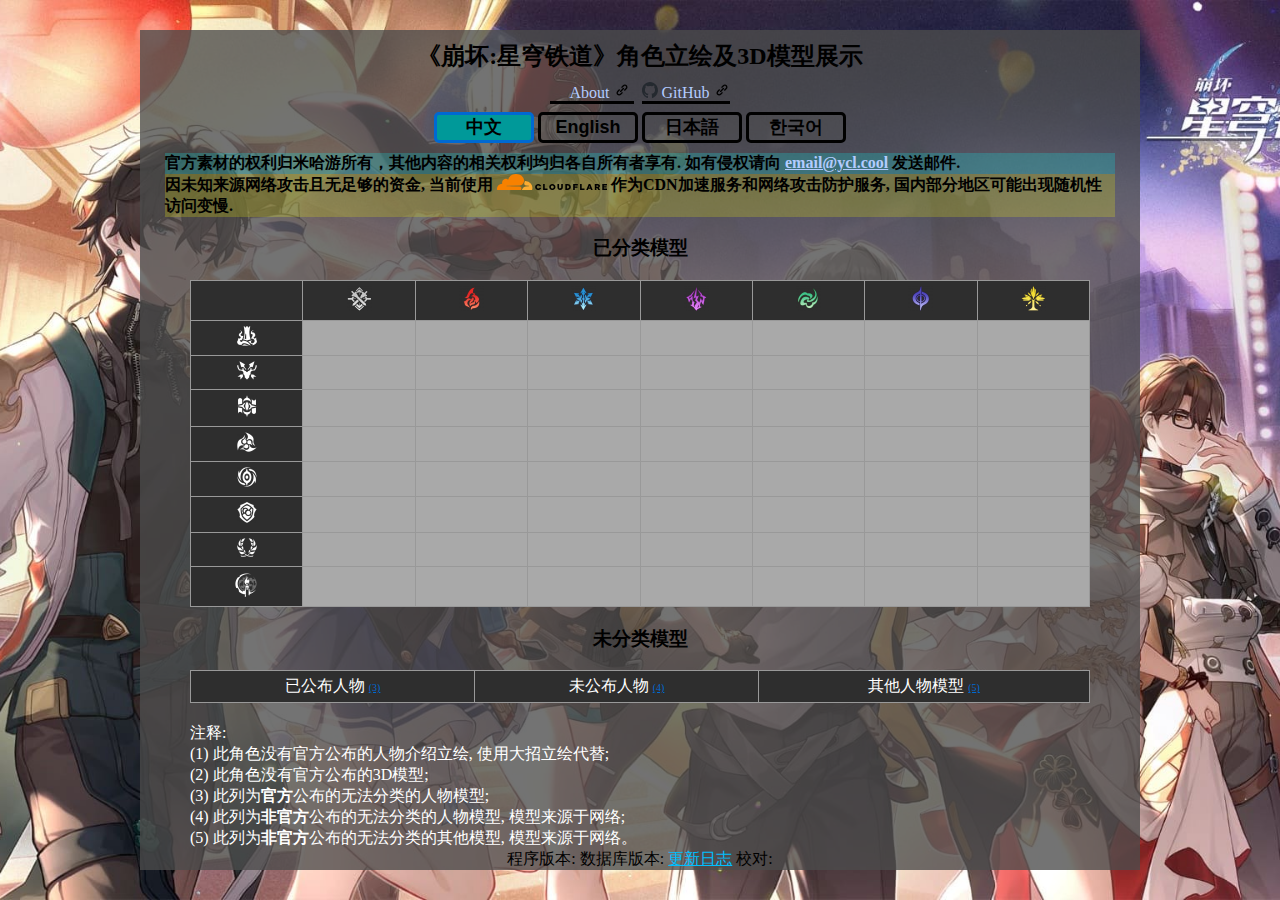
==== commit c1a18676: "修复部分错误" ====
--- a/index.html
+++ b/index.html
@@ -10,14 +10,15 @@
     <title>《崩坏:星穹铁道》角色立绘和3D模型展示</title>
     <link href="favicon.ico" rel="shortcut icon">
     <link rel="stylesheet" type="text/css" href="css/index.css">
-    <script src="//api.ycl.cool/js/function.js"></script>
-    <!-- <script src="outside/function.js"></script> -->
+    <!-- <script src="//api.ycl.cool/js/function.js"></script> -->
+    <script src="outside/function.js"></script>
 </head>
 
 <body>
     <div class="main">
         <div id="title">
             <h2 id="text1" style="margin: 10px 0px">《崩坏:星穹铁道》角色立绘及3D模型展示</h2>
+            <b class="updata" style="display: none;">当前为测试版! Is currently in beta!</b>
             <div class="info">
                 <a href="//www.ycl.cool/blog/index.php/archives/17" target="_blank">
                     <img decoding="async" src="//res.ycl.cool/img/icon.ico" height="16" width="16">
@@ -32,10 +33,10 @@
                 </a>
             </div>
             <div class="lang">
-                <button id="zh" onclick="ChangeText('zh')" data-selent="1">中文</button>
-                <button id="en" onclick="ChangeText('en')" data-selent="0">English</button>
-                <button id="jp" onclick="ChangeText('jp')" data-selent="0">日本語</button>
-                <button id="ko" onclick="ChangeText('ko')" data-selent="0">한국어</button>
+                <button id="zh" onclick="ChangeLang('zh')" data-selent="1">中文</button>
+                <button id="en" onclick="ChangeLang('en')" data-selent="0">English</button>
+                <button id="jp" onclick="ChangeLang('jp')" data-selent="0">日本語</button>
+                <button id="ko" onclick="ChangeLang('ko')" data-selent="0">한국어</button>
             </div>
             <div class="tip">
                 官方素材的权利归米哈游所有，其他内容的相关权利均归各自所有者享有. 如有侵权请向
@@ -47,10 +48,9 @@
                 <a href="https://www.cloudflare-cn.com/"><img src="img/cloudflare.svg" height="16"></a>
                 作为CDN加速服务和网络攻击防护服务, 国内部分地区可能出现随机性访问变慢.
             </div>
-            <div class="error">
-                此项目代码正在重构中, 当前版本只有核心功能, 可能出现未知问题.<br>
-                This project code is being refactored, the current version only has core features, and there may be
-                unknown issues.
+            <div class="error"></div>
+            <div class="server">
+                <!-- <a>当前无可用服务器:</a> -->
             </div>
         </div>
         <div id="form">
@@ -58,8 +58,8 @@
             <table colspan="2">
                 <thead>
                     <!-- 战斗属性  -->
-                    <tr class="table-title">
-                        <td style="min-width: 20px;"></td>
+                    <tr>
+                        <td></td>
                         <!-- 物理  -->
                         <td><img loading="lazy" decoding="async" src="img/table/Physical.png"></td>
                         <!-- 火  -->
@@ -287,15 +287,15 @@
                     <tr class="table-title" style="color: white;">
                         <td>
                             <a id="text5">已公布人物</a>
-                            <a class="note-mark" href="#note4">(4)</a>
+                            <a class="note-mark" href="#note3">(3)</a>
                         </td>
                         <td>
                             <a id="text6">未公布人物</a>
-                            <a class="note-mark" href="#note5">(5)</a>
+                            <a class="note-mark" href="#note4">(4)</a>
                         </td>
                         <td>
                             <a id="text7">其他人物模型</a>
-                            <a class="note-mark" href="#note6">(6)</a>
+                            <a class="note-mark" href="#note5">(5)</a>
                         </td>
                     </tr>
                 </thead>
@@ -312,9 +312,10 @@
         </div>
         <div class="footer">
             <a id="text8">程序版本:</a>
+            <a id="ver0" style="color:#3391ff"></a>
             <a id="text9">数据库版本:</a>
-            <a id="text10" href="//www.ycl.cool/blog/index.php/archives/17/" target="_blank"
-                style="color: deepskyblue">更新日志</a>
+            <a id="ver1" style="color:#3391ff"></a>
+            <a id="text10" href="update.html" target="_blank" style="color: deepskyblue">更新日志</a>
             <a id="text11">校对:</a>
         </div>
     </div>
@@ -351,7 +352,8 @@
                             <h3 id="imgload" style="line-height: 0cm">Loading...</h3>
                             <img id="img0" src="img/background.jpg" data-imgdata="no" onclick="window.open(this.src)"
                                 onload="document.getElementById('imgload').style.display = 'none'">
-                            <img id="img1" src="" style="display: none;" data-imgdata="two" onclick="window.open(this.src)">
+                            <img id="img1" src="" style="display: none;" data-imgdata="two"
+                                onclick="window.open(this.src)">
                         </td>
                     </tr>
                     <tr class="closebtn">
--- a/css/index.css
+++ b/css/index.css
@@ -12,6 +12,7 @@
     min-height: 100vh;
 }
 
+/* 主体 */
 .main {
     width: 80%;
     max-width: 1000px;
@@ -22,6 +23,12 @@
     background-color: #4c4c4cc7
 }
 
+.updata {
+    color:chocolate;
+    font-style: italic;
+    text-decoration: underline;
+}
+
 .info {
     margin-top: 5px;
 }
@@ -33,6 +40,7 @@
 
 }
 
+/* 主体-语言选择 */
 .lang {
     margin: 0 auto;
     margin-top: 10px;
@@ -61,6 +69,7 @@
     background-color: #00cece;
 }
 
+/* 主体-公告类 */
 .tip {
     margin: 0 auto;
     width: 95%;
@@ -101,14 +110,22 @@
     text-decoration: underline
 }
 
+.server {
+    margin: 0 auto;
+    width: 95%;
+    color: #f00;
+    text-align: left;
+}
+
+/* 主体-表格 */
 table {
     width: 90%;
     margin: 0 auto;
     border-collapse: collapse;
 }
 
-.table-title,
-.table-title td {
+thead td,
+.table-title {
     background-color: #2e2e2e;
 }
 
@@ -119,6 +136,11 @@
     padding: 5px 0px;
 }
 
+tbody[data-gencell] td {
+    width: calc(100% / 3);
+}
+
+/******/
 .phone {
     display: none;
 }
@@ -137,19 +159,7 @@
     text-align: left;
 }
 
-tfoot {
-    margin-top: 10px;
-    display: inline-block;
-    width: 100%;
-    text-align: center;
-}
-
-tfoot * {
-    display: inline-block;
-    line-height: 0;
-    margin: 0 10px;
-}
-
+/* 立绘覆盖页 */
 .overlay {
     position: fixed;
     top: 0;
@@ -197,9 +207,10 @@
     padding: 0;
     border: none;
     cursor: pointer;
-    background-color:#878787 ;
-}
-
+    background-color: #878787;
+}
+
+/* 适配手机端 */
 @media (max-width: 768px) {
     .main {
         width: 100%;
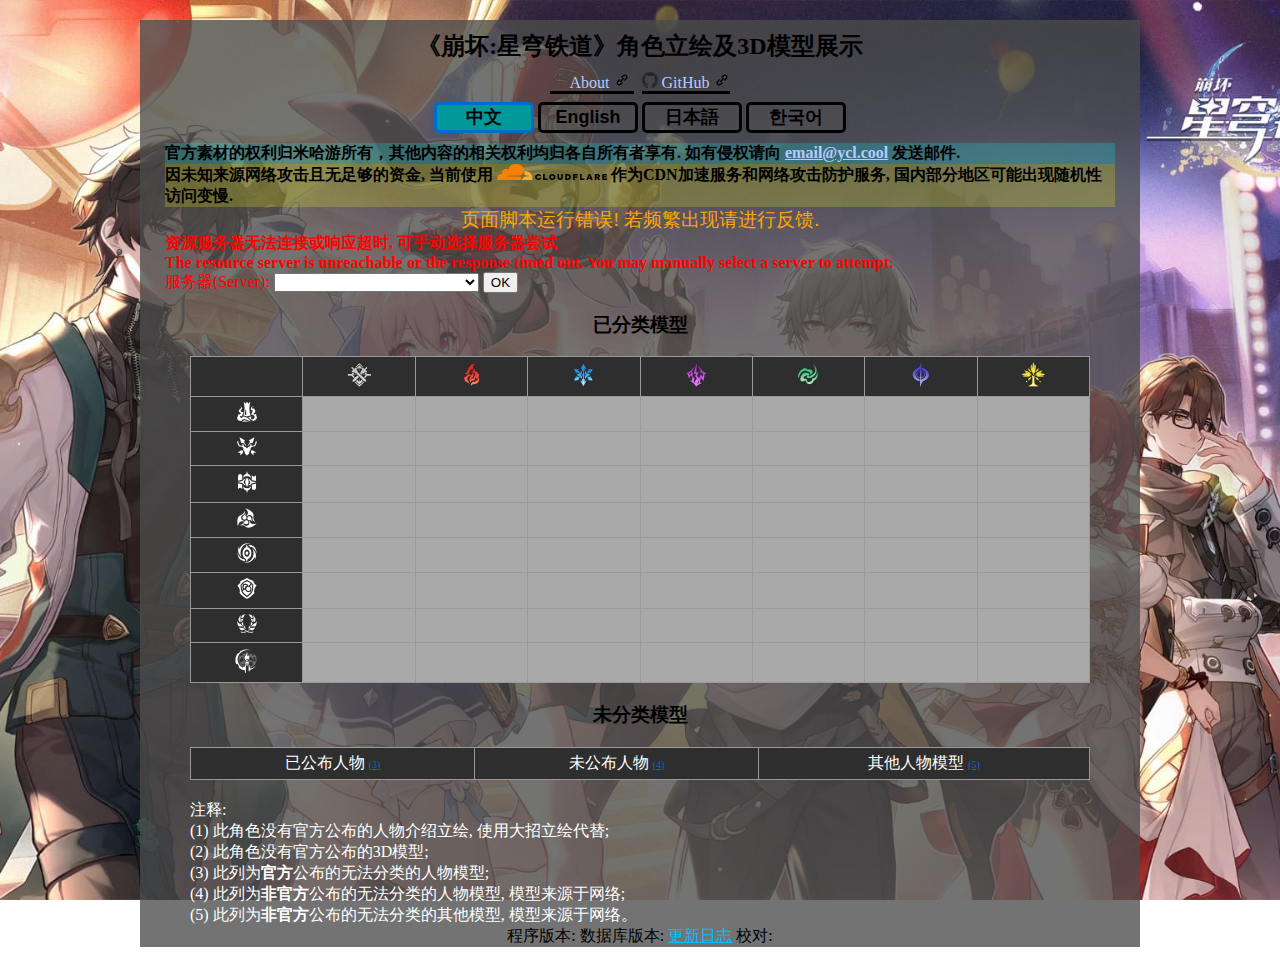
==== commit bf42accd: "完成主页面V3.0升级功能" ====
--- a/index.html
+++ b/index.html
@@ -49,8 +49,17 @@
                 作为CDN加速服务和网络攻击防护服务, 国内部分地区可能出现随机性访问变慢.
             </div>
             <div class="error"></div>
+            <div class="fault"></div>
             <div class="server">
-                <!-- <a>当前无可用服务器:</a> -->
+                <b>资源服务器无法连接或响应超时, 可手动选择服务器尝试<br>The resource server is unreachable or the response timed out. You may manually select a server to attempt.</b><br>
+                <label for="server">服务器(Server): </label>
+                <select id="server">
+                    <option style="display: none" selected></option>
+                    <option value="0">国际服务器0 - Globe server #0</option>
+                    <option value="1">国际服务器1 - Globe server #1</option>
+                    <option value="9">国内服务器 - China server #CN</option>
+                </select>
+                <button onclick="userChooseServer()">OK</button>
             </div>
         </div>
         <div id="form">
--- a/css/index.css
+++ b/css/index.css
@@ -110,7 +110,13 @@
     text-decoration: underline
 }
 
+.fault {
+    font-size: larger;
+    color: orange;
+}
+
 .server {
+    display: none;
     margin: 0 auto;
     width: 95%;
     color: #f00;
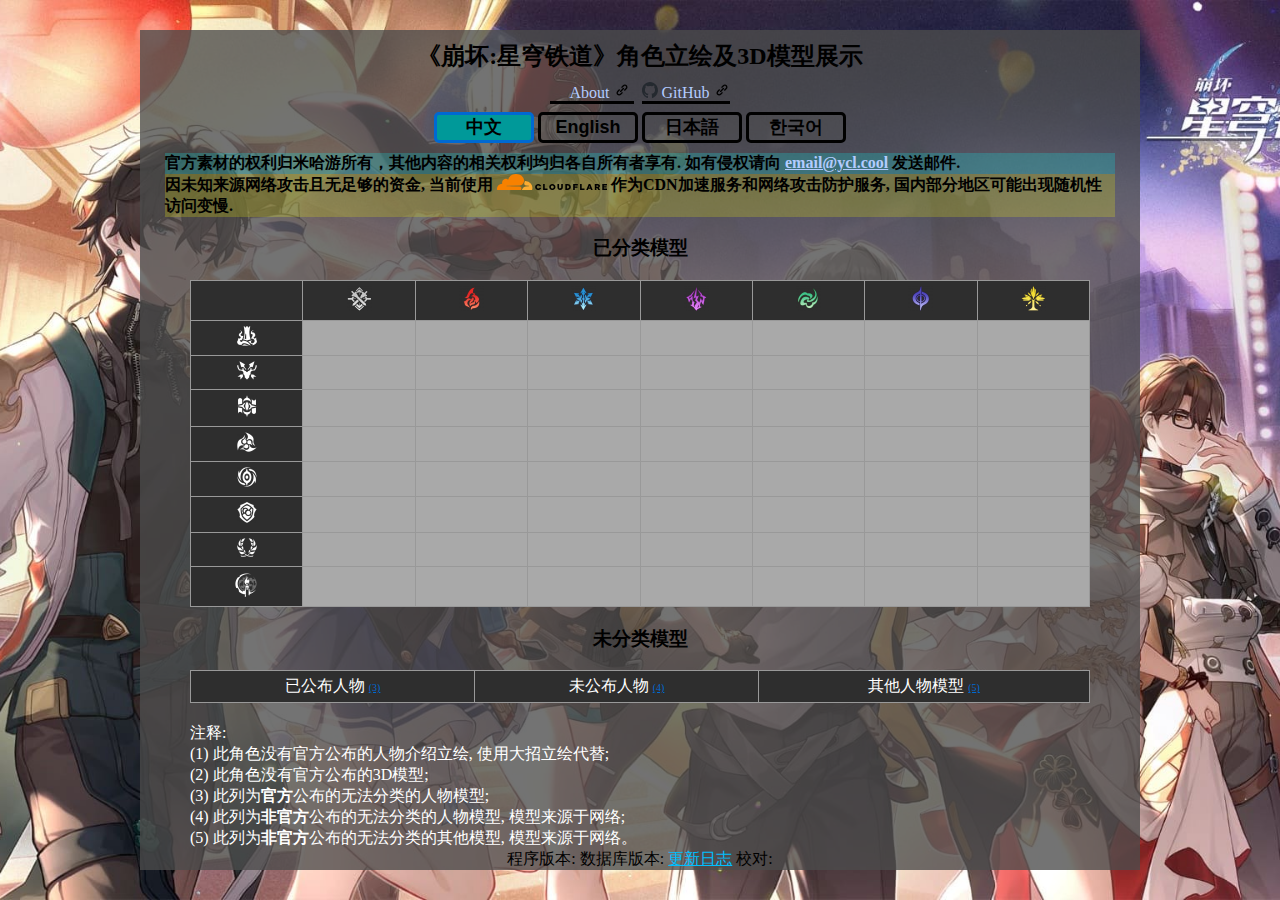
==== commit 81a75df5: "升级到V4.0" ====
--- a/index.html
+++ b/index.html
@@ -10,15 +10,16 @@
     <title>《崩坏:星穹铁道》角色立绘和3D模型展示</title>
     <link href="favicon.ico" rel="shortcut icon">
     <link rel="stylesheet" type="text/css" href="css/index.css">
-    <!-- <script src="//api.ycl.cool/js/function.js"></script> -->
-    <script src="outside/function.js"></script>
+    <script src="//api.ycl.cool/js/function.js"></script>
+    <!-- <script src="outside/function.js"></script> -->
+    <script> function log(...obj) { console.log(...obj) } </script>
 </head>
 
 <body>
     <div class="main">
         <div id="title">
             <h2 id="text1" style="margin: 10px 0px">《崩坏:星穹铁道》角色立绘及3D模型展示</h2>
-            <b class="updata" style="display: none;">当前为测试版! Is currently in beta!</b>
+            <!-- <b class="updata">当前为测试版! Is currently in beta!</b> -->
             <div class="info">
                 <a href="//www.ycl.cool/blog/index.php/archives/17" target="_blank">
                     <img decoding="async" src="//res.ycl.cool/img/icon.ico" height="16" width="16">
@@ -51,15 +52,17 @@
             <div class="error"></div>
             <div class="fault"></div>
             <div class="server">
-                <b>资源服务器无法连接或响应超时, 可手动选择服务器尝试<br>The resource server is unreachable or the response timed out. You may manually select a server to attempt.</b><br>
+                <b>资源服务器无法连接或响应超时, 可手动选择服务器尝试<br>The resource server is unreachable or the response timed out. You may
+                    manually select a server to attempt.</b><br>
                 <label for="server">服务器(Server): </label>
                 <select id="server">
-                    <option style="display: none" selected></option>
+                    <option value="-1" style="display: none" selected></option>
                     <option value="0">国际服务器0 - Globe server #0</option>
                     <option value="1">国际服务器1 - Globe server #1</option>
                     <option value="9">国内服务器 - China server #CN</option>
                 </select>
                 <button onclick="userChooseServer()">OK</button>
+                <a id="test-result"></a>
             </div>
         </div>
         <div id="form">
@@ -332,7 +335,7 @@
         <div class="overlay-box">
             <table style="width: 100%">
                 <thead>
-                    <td colspan="5" style="background-color: #2e2e2e;color: white;" id="text14">角色立绘展示</td>
+                    <td colspan="5" style="background-color: #2e2e2e;color: white">角色立绘展示</td>
                 </thead>
                 <tbody>
                     <tr>
@@ -371,7 +374,7 @@
             </table>
         </div>
     </div>
-    <script src="js/index.js"></script>
+    <script src="js/index.min.js"></script>
 </body>
 
 </html>--- a/css/index.css
+++ b/css/index.css
@@ -234,4 +234,4 @@
     .overlay-box {
         width: 100%;
     }
-}+}
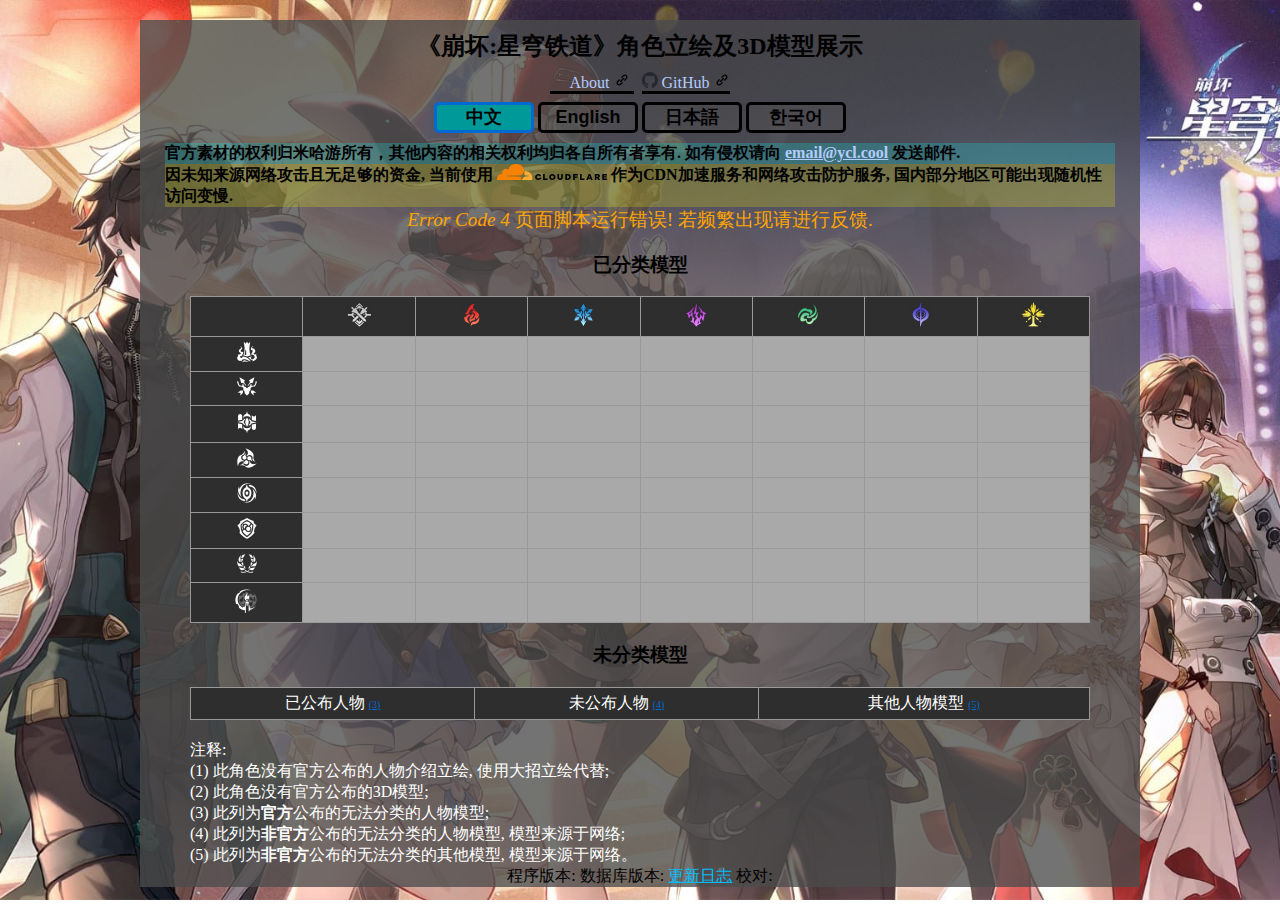
==== commit 1bfb7374: "升级到V4.0" ====
--- a/index.html
+++ b/index.html
@@ -10,8 +10,8 @@
     <title>《崩坏:星穹铁道》角色立绘和3D模型展示</title>
     <link href="favicon.ico" rel="shortcut icon">
     <link rel="stylesheet" type="text/css" href="css/index.css">
-    <script src="//api.ycl.cool/js/function.js"></script>
-    <!-- <script src="outside/function.js"></script> -->
+    <!-- <script src="//api.ycl.cool/js/function.js"></script> -->
+    <script src="outside/function.js"></script>
     <script> function log(...obj) { console.log(...obj) } </script>
 </head>
 
@@ -374,7 +374,7 @@
             </table>
         </div>
     </div>
-    <script src="js/index.min.js"></script>
+    <script src="js/index.js"></script>
 </body>
 
 </html>